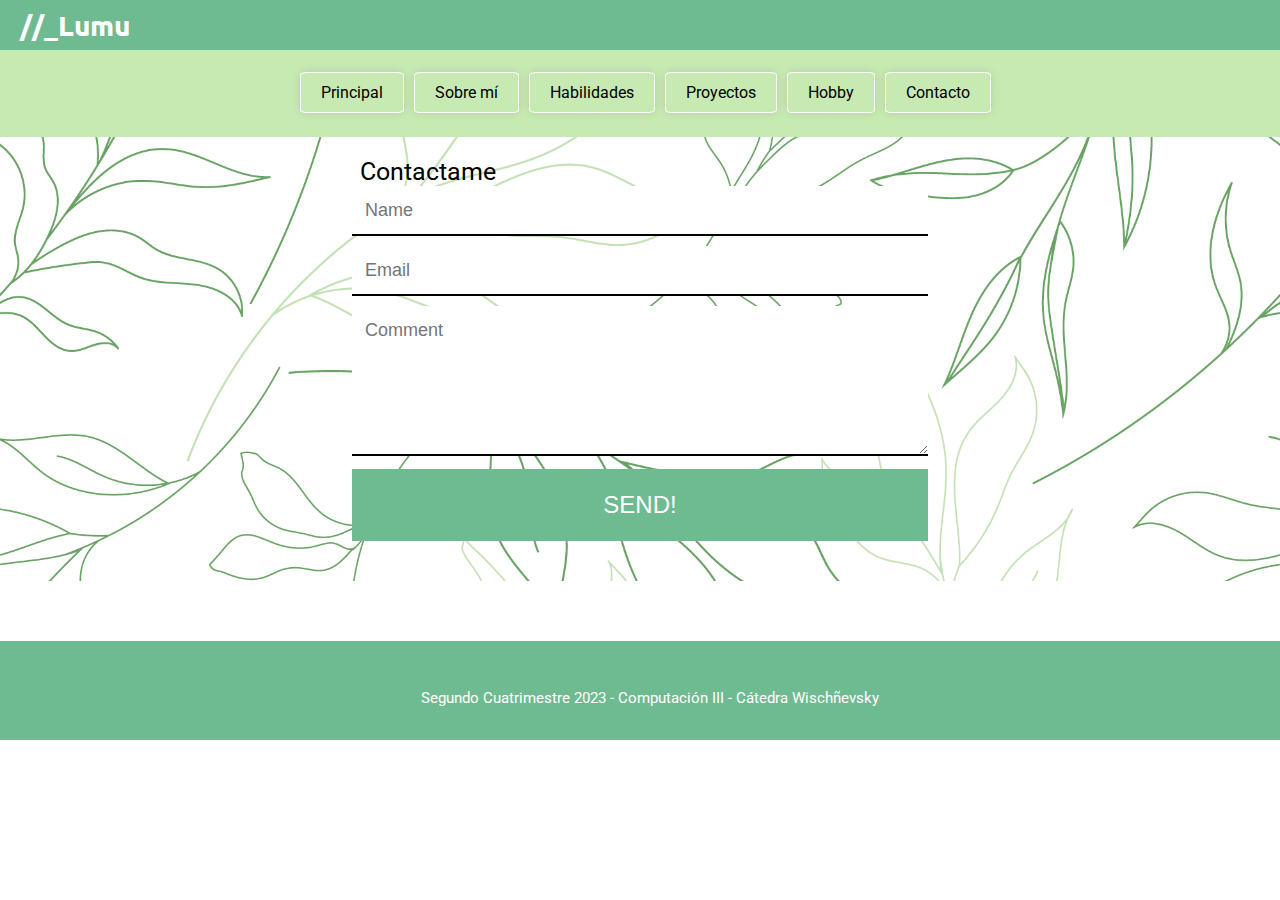
==== contacto.html @ 24eb62c8 "Corregí la posición de algunos elementos, avancé con el form y cambie algunos aspectos." ====
<!doctype html>
<html>
<head>
<meta charset="utf-8">
<title>Mi Curr&iacute;culum Vitae - Muñoz</title>
<link href="estilos.css" rel="stylesheet" type="text/css">
<link rel="icon" href="img/faviconflor.ico">
</head>
<body>
	<header id="cabecera">
		<h1>//_Lumu</h1> 
	</header>
	<nav class="botonera">
		<ul>
			<li><a href="index.html">Principal</a></li>
			<li><a href="#sobremi">Sobre m&iacute;</a></li> 
			<li><a href="#habilidades">Habilidades</a></li>	
			<li><a href="#proyectos">Proyectos</a></li>
			<li><a href="#hobby">Hobby</a></li>
			<li><a href="paginas/contacto.html">Contacto</a></li>	
		</ul>
	</nav>
	<article class="formulario">
		<div class="form">
			<h7>Contactame</h7>
		<form action="/send_email.php" method="post">
			<p class="name">
				<input name="name" type="text" class="feedback-input" placeholder="Name" id="name" />
			</p>
			<p class="email">
				<input name="email" type="text" class="feedback-input" id="email" placeholder="Email" />
			</p>

			<p class="text">
				<textarea name="text" class="feedback-input" id="comment" placeholder="Comment"></textarea>
			</p>

			<div class="submit">
				<input type="submit" value="SEND!" id="button-blue" />
			</div>
		</form>
		</div>
	</article>
</body>
<footer>
	<aside>
		<p>Segundo Cuatrimestre 2023 - Computación III - Cátedra Wischñevsky</p>
	</aside>
</footer>
</html>
---- estilos.css ----
@charset "utf-8";
/* CSS Document */
@import url("https://fonts.googleapis.com/css2?family=Ubuntu:wght@500&display=swap");

@import url('https://fonts.googleapis.com/css2?family=Roboto&family=Ubuntu:wght@500&display=swap');

*{
	margin: 0px;
	padding: 0px;
}

/*Cabecera*/

#cabecera {
	width: 100%;
	background-color:#6EBB91;
	height:50px;
	padding: inherit;
}

/*Header*/

header {
	background-color: white;
	padding: 10px 20px;
	display: flex;
	justify-content: space-between;
	align-items: center;
}

h1 {
	margin:0px 0px 0px 20px;
	font-size: 28px;
	color:white;
	font-family: "Ubuntu", "sans-serif";
}

/*Botonera*/

.botonera {
	width: 100%;
	height: 50px;
	background-color:#C7E9B2;
	padding: 12px 0px 25px 0px;
	position:sticky;
	top: 0px;
}

li {
	font-family: Nunito, Saira, Roboto, "sans-serif";
	font-family: 'Roboto', sans-serif;
}

nav ul {
	list-style: none;
	display: flex;
	justify-content: center;
	
}

.botonera a {
	text-decoration: none;
	display: flex;
	flex-direction: row;
	color: #000000;
	padding: 10px 20px;
	margin: 10px 0px 10px 10px;
	border: 1.5px solid white;
	box-shadow: 0 0 10px rgba(0, 0, 0, 0.1);
	font-family: Nunito, Saira, Roboto, "sans-serif";
	font-family: 'Roboto', sans-serif;
	border-radius: 7%;
}

.botonera a:hover {
	color: #FFFFFF;
	background-color:#A9D898;
}

.botonera a:active {
	background-color:#6EBB91;
	color: #FFFFFF; 
}

/*Perfil*/

.container {
	max-width: 715px;
	height: 500px;
	margin: 40px auto;
	padding: 20px;
	box-shadow: 0 0 10px rgba(0, 0, 0, 0.1);
}

ul.informacion {
	padding-top: 20px;
	list-style: none;
	line-height: 23px;
}

.profile-image {
	float: left;
	width: 400px;
	height: 500px;
	border-radius: 5%;
	overflow: hidden;
	margin-right: 20px;
}

.profile-image img {
	width: 100%;
	height: 100%;
	object-fit:cover;
}

.info {
	margin-left: 210px;
}

h2 {
	padding:180px 0px 0px 100px;
	font-size: 26px;
}

p {
	font-family: Nunito, Saira, Roboto, "sans-serif";
	font-family: 'Roboto', sans-serif;
}

h2 {
	font-family: "Ubuntu", "sans-serif";
	font-size: 30px;
	font-weight:600px;
	font-style: normal;
	text-decoration:inherit;
}

@font-face {
	font-family: "Ubuntu";
	src:url("fonts/Ubuntu-Medium.ttf") formar('truetype');
	font-weight: normal;
	font-style: normal;
}

/*Datos sobre mi*/

section {
	padding: 40px;
	max-width: 10%;
	margin: 20px;
	box-shadow: 0 0 10px rgba(0, 0, 0, 0.1);
}


.cards {
	display: flex;
	flex-direction: row;
	flex: wrap;
	justify-content: center;
}

h3 {
	font-family: "Ubuntu", "sans-serif";
	font-size: 24px;
	margin-bottom: 20px;
}

p {
	font-size: 15px;
	line-height: 1.6;
}

/*Skills*/

.habilidad {
	display: flex;
	flex-direction: column;
	margin: 40px auto;
	max-width: 1200px;
	padding: 20px;
	box-shadow: 0 0 10px rgba(0, 0, 0, 0.1);
	background-color: #FFFFFF;
}

h4 { 
	font-family: "Ubuntu", "sans-serif";
	font-size: 24px;
	margin: 30px 60px 60px;
}

.habilidad-etiqueta {
	font-family: "Roboto", "sans-serif";
		
}

.habilidad-barra {
  width: 100%;
  background-color: #f0f0f0;
  height: 20px;
  border-radius: 10px;
  margin-top: 5px;
}

.progreso {
  height: 100%;
  width: 0;
  border-radius: 10px;
}

.photoshop-progreso {
  background-color: #6EBB91;
  animation: fill-progress 4s ease forwards;
}

.illustrator-progreso {
  background-color: #6EBB91;
  animation: fill-progress 4s ease forwards;
  animation-delay: 0.5s; 
}

.indesign-progreso {
  background-color: #6EBB91;
  animation: fill-progress 4s ease forwards;
  animation-delay: 1s; 
}

.html-progreso {
  background-color: #6EBB91;
  animation: fill-progress 4s ease forwards;
  animation-delay: 1.5s; 
}

@keyframes fill-progress {
  from { width: 0; }
  to { width: 100%; }
}

/*Proyectos*/

.trabajos {
	padding: 50px 0px 50px 0px;
	background-color:#C7E9B2;
	margin: 60px 0px;
	display: flex;
	flex-direction:row;
	justify-content: center;
}

h5 {
	color:#000000;
	font-family: "Ubuntu", "sans-serif";
	font-size: 24px;
	padding: 0px 60px
}

.contenido h3 {
	color: #529E79;
	margin: 25px 0px 7px 0px;
	line-height: 20px;
	font-size: 18px;
}

.contenido p{
	font-size: 14px;
	font-weight: 400;
	line-height: 20px;
	margin: 5px 60px 5px 15px;
	max-width: 70%;
}

.tps {
	display: flex;
	justify-content: center;
	flex-wrap:wrap;
}

.caja img{
	border: 1.5px solid white;
	box-shadow: 0 0 10px rgba(0, 0, 0, 0.3);
}

img {
  transition: transform 0.2s ease;
}

img:hover {
  transform: scale(1.1);
}

.a {
	flex-grow: 0;
	order:3; 
}

.b {
	flex-grow: 0;
	order:2; 
}

.c {
	margin-right: -68px;
	flex-grow: 0;
	order:1;
}

.d {
	flex-grow: 0;
	margin-top: 40px;
	order:4;
}

.e {
	flex-grow: 0;
	margin: 40px;
	order:5;
}

.f {
	margin: 40px;
	order:6;
}


h6 {
	font-size: 20px;
	margin-bottom: 20px;
	font-family: "Ubuntu", "sans-serif";
}

aside p {
	margin-top: 40px;
}

/*Video multimedia*/

.video{
	display: flex;
	margin-top: 60px;
	padding: 30px;
	justify-content: center;
}

.contenido-video{
	display: flex;
	padding: 25px 40px 0px 40px;
	align-items:center;
}

.contenido-video video{
	width: 820px;
	height: 462px;
	border-radius: 10px;
	border: 1px solid #8E452D;
	background: #000000;
	box-shadow: 0 0 10px rgba(0, 0, 0, 1);
}

.contenido-info {
	margin: 40px 0px;
	padding: 20px 20px;
}
.contenido-info h4{
	display: flex;
	padding: 10px 5px;
	color:#000000;
	font-size: 30px;
	font-family: "Ubuntu", "sans-serif";
}

.contenido-info p{
	width: 500px;
	display: flex;
	padding: 0px 20px;
	font-family: 'Roboto', sans-serif;
}

/*Formulario*/

.formulario {
	background-image:url("img/patron.png");
	background-size: cover;
	font-family: "Nunito, Saira, Roboto" , sans-serif;
	width: 100%;
}

h7 {
text-align: center;
color: black;
margin: 40px;
font-family: 'Roboto', sans-serif;
font-size: 25px;
padding: 0px;

}

.form {
height: auto;
width: 50%;
font-family: "Nunito, Saira, Roboto",sans-serif;
margin: 0 auto;
margin-top: 0px;
padding: 20px;
border-radius: 15px;
}

form {
font-family: "Nunito, Saira, Roboto",sans-serif;
padding: 0;
width: 90%;
border-radius: 15px;
margin: 0 auto;
margin-bottom: 20px;
}

.feedback-input {
color: #000;
font-family: "Nunito, Saira, Roboto",sans-serif;
font-weight: 400;
font-size: 18px;
line-height: 22px;
background-color: none;
padding: 13px 13px 13px 13px;
margin-bottom: 10px;
width: 100%;
box-sizing: border-box;
border-bottom: 2px solid #000000;
border-top: none;
border-left: none;
border-right: none;
}

.feedback-input:focus {
color: #6EBB91;
transition: .4s ease;
outline: none;
border-bottom: 2px solid black;
padding: 13px 13px 13px 13px;
}

.focused {
  color: #6EBB91;
  border: #6EBB91 solid 3px;
}

textarea {
width: 100%;
height: 150px;
line-height: 150%;
resize: vertical;
}

#button-blue {
font-family: "Nunito, Saira, Roboto",sans-serif;
font-weight: 400;
width: 100%;
border: none;
cursor: pointer;
background-color: #6EBB91;
color: white;
font-size: 24px;
padding-top: 22px;
padding-bottom: 22px;
margin-top: -4px;
transition: .3s ease;
}

#button-blue:hover {
background-color: rgba(0, 0, 0, 0);
color: black;
background: #6EBB91;
}

.submit:hover {
color: #6EBB91;
}
/*Footer*/

footer {
	display: flex;
	background-color: #6EBB91;
	padding: 5px 0px 30px 20px;
	justify-content: center;
	margin-top: 60px;
	color: white;
}
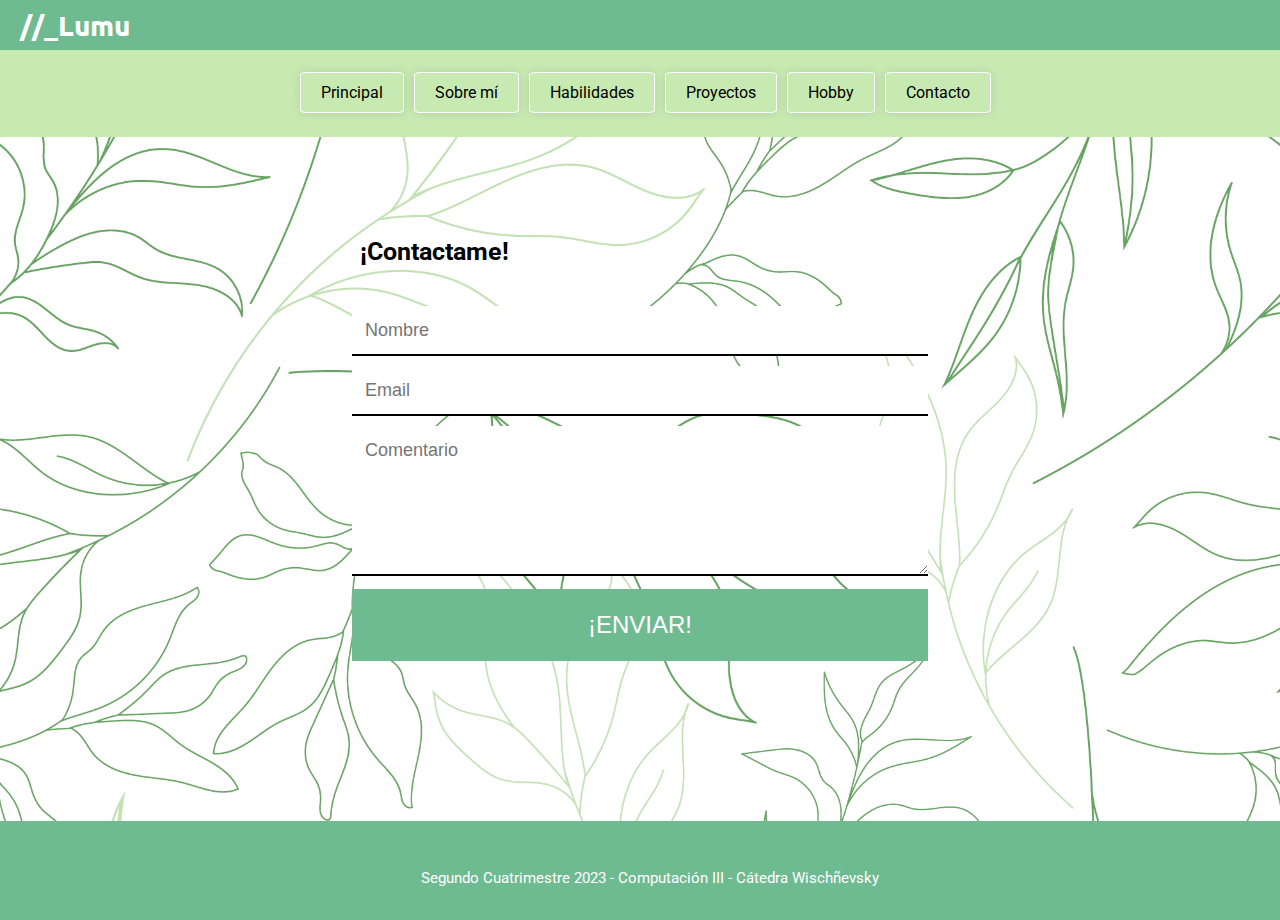
==== commit 25aeca8d: "Agregue una galeria en la parte de proyectos y solucione algunos inconvenientes." ====
--- a/contacto.html
+++ b/contacto.html
@@ -22,29 +22,29 @@
 	</nav>
 	<article class="formulario">
 		<div class="form">
-			<h7>Contactame</h7>
+			<h7><strong>¡Contactame!</strong></h7>
 		<form action="/send_email.php" method="post">
 			<p class="name">
-				<input name="name" type="text" class="feedback-input" placeholder="Name" id="name" />
+				<input name="name" type="text" class="feedback-input" placeholder="Nombre" id="name" />
 			</p>
 			<p class="email">
 				<input name="email" type="text" class="feedback-input" id="email" placeholder="Email" />
 			</p>
 
 			<p class="text">
-				<textarea name="text" class="feedback-input" id="comment" placeholder="Comment"></textarea>
+				<textarea name="text" class="feedback-input" id="comment" placeholder="Comentario"></textarea>
 			</p>
 
 			<div class="submit">
-				<input type="submit" value="SEND!" id="button-blue" />
+				<input type="submit" value="¡ENVIAR!" id="button-blue" />
 			</div>
 		</form>
 		</div>
 	</article>
-</body>
 <footer>
 	<aside>
 		<p>Segundo Cuatrimestre 2023 - Computación III - Cátedra Wischñevsky</p>
 	</aside>
 </footer>
+</body>
 </html>
--- a/estilos.css
+++ b/estilos.css
@@ -144,13 +144,12 @@
 
 /*Datos sobre mi*/
 
-section {
+.yo, .educo, .lenguaje, .dedicacion {
 	padding: 40px;
 	max-width: 10%;
 	margin: 20px;
 	box-shadow: 0 0 10px rgba(0, 0, 0, 0.1);
 }
-
 
 .cards {
 	display: flex;
@@ -232,7 +231,7 @@
 
 @keyframes fill-progress {
   from { width: 0; }
-  to { width: 100%; }
+  to { width: 50%; }
 }
 
 /*Proyectos*/
@@ -298,25 +297,21 @@
 }
 
 .c {
-	margin-right: -68px;
 	flex-grow: 0;
 	order:1;
 }
 
 .d {
 	flex-grow: 0;
-	margin-top: 40px;
 	order:4;
 }
 
 .e {
 	flex-grow: 0;
-	margin: 40px;
 	order:5;
 }
 
 .f {
-	margin: 40px;
 	order:6;
 }
 
@@ -331,11 +326,91 @@
 	margin-top: 40px;
 }
 
+/*Galeria proyecto abuela*/
+
+#miniaturas {
+	display: flex;
+	justify-content: center;
+	background:#EDEDED;
+	width: auto;
+}
+
+#galeria {
+	display: none;
+	width: 100%;
+	justify-content: center;
+	height: 100vh;
+	background-color: #000000;
+	position: absolute;
+	top: 0;
+	z-index: 10;
+}
+
+#galeria-oculta {
+	display: flex;
+	width: 100%;
+	max-width: 1450px;
+	overflow: hidden;
+	z-index: 20;
+}
+
+.fraccion-galeria {
+	display: flex;
+	align-items: center;
+	background-repeat: no-repeat;
+	background-position: center;
+	background-size: contain;
+	width: 100%;
+	min-width: 1450px;
+	height: 100vh;
+	justify-content: space-between;
+}
+
+.primer-ultima-flecha {
+	visibility: hidden;
+}
+
+.close {
+	position: absolute;
+	top: 10px;
+	right: 2%;
+}
+
+#foto-1 {
+	background-image: url("img/abuela1.jpg");
+}
+
+#foto-2 {
+	background-image: url("img/abuela2.jpg")
+}
+
+#foto-3 {
+	background-image:url("img/abuela3.jpg");
+}
+
+#foto-4 {
+	background-image:url("img/abuela4.jpg")
+}
+
+#foto-5 {
+	background-image:url("img/abuela5.jpg")
+}
+
+#fondo-galeria {
+	background-color: black;
+	opacity: 0.9;
+	position: fixed;
+	top: 0;
+	width: 100%;
+	height: 100vh;
+	z-index: 0;
+}
+
 /*Video multimedia*/
 
 .video{
 	display: flex;
-	margin-top: 60px;
+	margin: 40px 0px 60px;
 	padding: 30px;
 	justify-content: center;
 }
@@ -361,7 +436,8 @@
 }
 .contenido-info h4{
 	display: flex;
-	padding: 10px 5px;
+	justify-content: center;
+	padding: 10px 0px;
 	color:#000000;
 	font-size: 30px;
 	font-family: "Ubuntu", "sans-serif";
@@ -399,13 +475,13 @@
 font-family: "Nunito, Saira, Roboto",sans-serif;
 margin: 0 auto;
 margin-top: 0px;
-padding: 20px;
+padding: 100px;
 border-radius: 15px;
 }
 
 form {
 font-family: "Nunito, Saira, Roboto",sans-serif;
-padding: 0;
+padding: 40px 0px;
 width: 90%;
 border-radius: 15px;
 margin: 0 auto;
@@ -480,6 +556,22 @@
 	background-color: #6EBB91;
 	padding: 5px 0px 30px 20px;
 	justify-content: center;
-	margin-top: 60px;
+	margin-top: 0px;
 	color: white;
+}
+
+/*Media Responsive*/
+
+@media screen and (max-width:600px) {
+	body {
+		font-size: 0.75em;
+	}
+	
+	.botonera {
+		padding: 10px;
+	}
+	
+	main {
+		flex-direction: column;
+	}
 }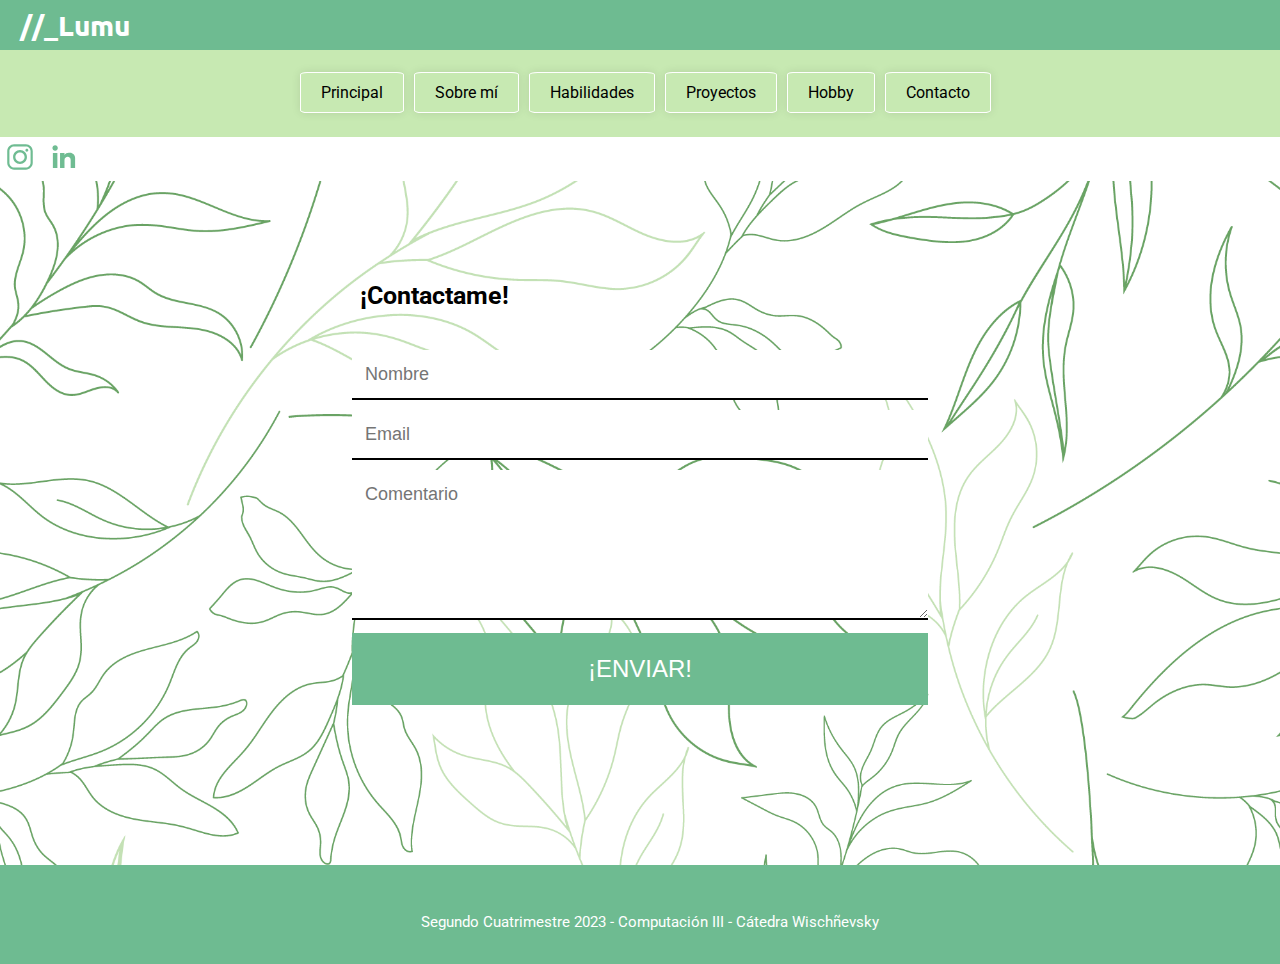
==== commit 718ed1bb: "Avances para ultima correccion" ====
--- a/contacto.html
+++ b/contacto.html
@@ -20,10 +20,14 @@
 			<li><a href="paginas/contacto.html">Contacto</a></li>	
 		</ul>
 	</nav>
+	<section class="redes">
+		<img src="img/instagram.svg" width="40px" height="40px">
+		<img src="img/linkedin.svg" width="40px" height="40px">
+	</section>
 	<article class="formulario">
 		<div class="form">
 			<h7><strong>¡Contactame!</strong></h7>
-		<form action="/send_email.php" method="post">
+		<form action="https://formspree.io/f/moqoryvw" method="POST">
 			<p class="name">
 				<input name="name" type="text" class="feedback-input" placeholder="Nombre" id="name" />
 			</p>
--- a/estilos.css
+++ b/estilos.css
@@ -8,6 +8,11 @@
 	margin: 0px;
 	padding: 0px;
 }
+/*fijate que en las fotos en las de abajo tener margenes de 40 px que hace que no te quede bien el flex wrap.
+@keyframes fill-progress { /*en este caso para que no llegue la barra completa de habilidades tendrias que poner en vez de 100%, 90%.
+en el formulario tener que borrar
+.formulario {
+    background-image: url(img/patron.png);*/
 
 /*Cabecera*/
 
@@ -229,7 +234,7 @@
   animation-delay: 1.5s; 
 }
 
-@keyframes fill-progress {
+@keyframes fill-progress { /*en este caso para que no llegue la barra completa de habilidades tendrias que poner en vez de 100%, 90%*/
   from { width: 0; }
   to { width: 50%; }
 }
@@ -574,4 +579,4 @@
 	main {
 		flex-direction: column;
 	}
-}+}
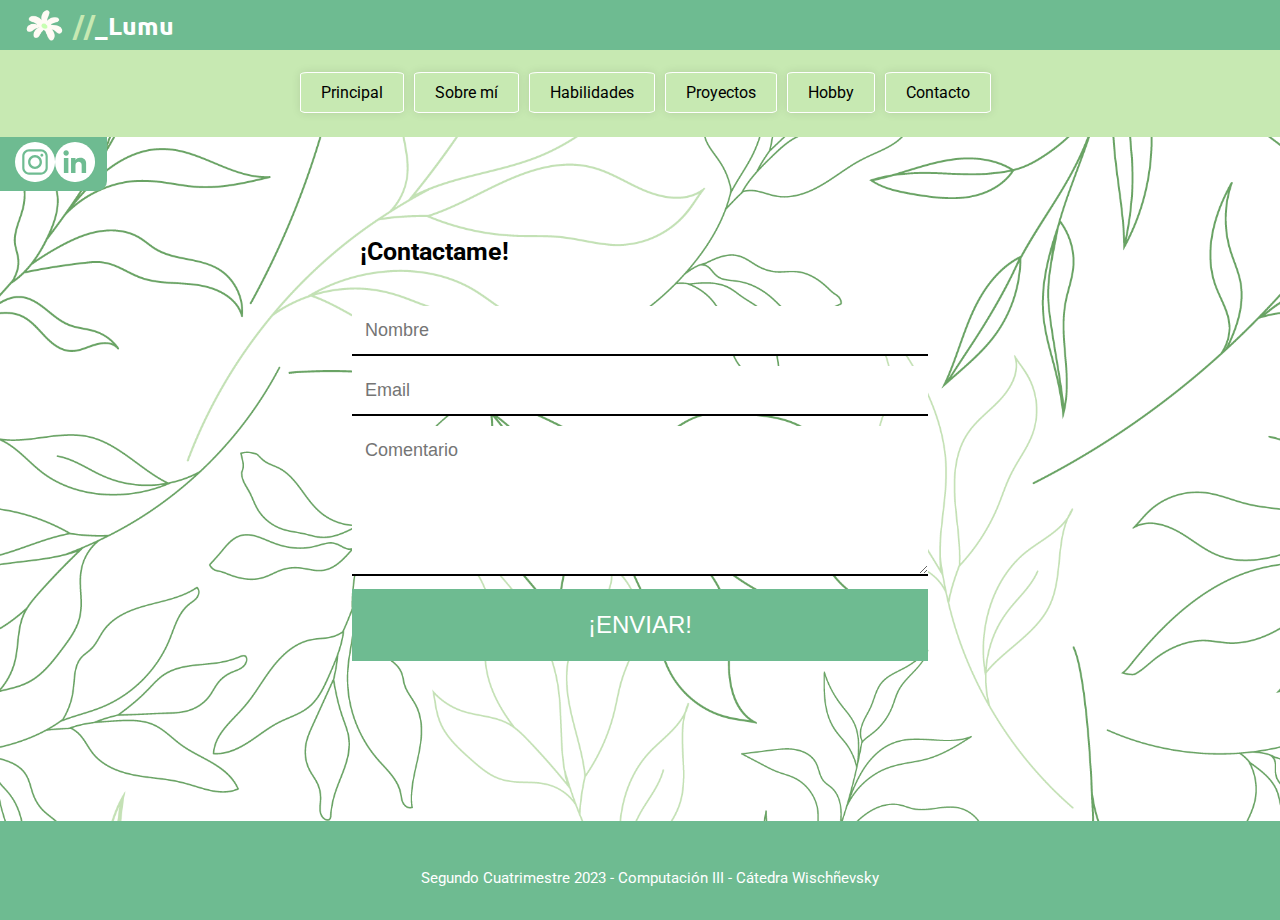
==== commit 9a2a672f: "Termine la seccion de galeria y agregue algunas cosas mas, aun falta el media." ====
--- a/contacto.html
+++ b/contacto.html
@@ -8,7 +8,8 @@
 </head>
 <body>
 	<header id="cabecera">
-		<h1>//_Lumu</h1> 
+		<img src="img/icono.svg" width="38px" height="38px">
+		<h1><span style="color:#C7E9B2">//</span>_Lumu</h1> 
 	</header>
 	<nav class="botonera">
 		<ul>
@@ -20,10 +21,16 @@
 			<li><a href="paginas/contacto.html">Contacto</a></li>	
 		</ul>
 	</nav>
-	<section class="redes">
-		<img src="img/instagram.svg" width="40px" height="40px">
-		<img src="img/linkedin.svg" width="40px" height="40px">
-	</section>
+		<article>
+		<ul class="redes">
+			<a href="https://www.instagram.com/ayelen.lu/" target="_blank">
+				<li><img src="img/instagram.svg" width="40px" height="40px" alt="in"></li>
+			</a>
+			<a href="https://www.linkedin.com/in/luc%C3%ADa-ayel%C3%A9n-mu%C3%B1oz-105873285/" target="_blank">	
+				<li><img src="img/linkedin.svg" width="40px" height="40px" alt="in"></li>
+			</a>
+		</ul>
+	</article>
 	<article class="formulario">
 		<div class="form">
 			<h7><strong>¡Contactame!</strong></h7>
--- a/estilos.css
+++ b/estilos.css
@@ -4,15 +4,12 @@
 
 @import url('https://fonts.googleapis.com/css2?family=Roboto&family=Ubuntu:wght@500&display=swap');
 
+
 *{
 	margin: 0px;
 	padding: 0px;
-}
-/*fijate que en las fotos en las de abajo tener margenes de 40 px que hace que no te quede bien el flex wrap.
-@keyframes fill-progress { /*en este caso para que no llegue la barra completa de habilidades tendrias que poner en vez de 100%, 90%.
-en el formulario tener que borrar
-.formulario {
-    background-image: url(img/patron.png);*/
+	cursor: url("img/navegacion.png"),auto; 
+}
 
 /*Cabecera*/
 
@@ -29,13 +26,16 @@
 	background-color: white;
 	padding: 10px 20px;
 	display: flex;
-	justify-content: space-between;
 	align-items: center;
 }
 
+#cabecera img {
+	padding: 0px 0px 0px 25px;
+}
+
 h1 {
-	margin:0px 0px 0px 20px;
-	font-size: 28px;
+	margin:0px 0px 0px 10px;
+	font-size: 25px;
 	color:white;
 	font-family: "Ubuntu", "sans-serif";
 }
@@ -87,6 +87,23 @@
 	color: #FFFFFF; 
 }
 
+.redes {
+	position: absolute;
+	text-decoration: none;
+	display: flex;
+	align-content: center;
+	justify-content:space-around;
+	background-color: #6EBB91;
+	width: 6%;
+	height: 44px;
+	padding: 5px 15px;
+	border-bottom-right-radius: 10px; 
+}
+
+article ul {
+	list-style: none;
+}
+
 /*Perfil*/
 
 .container {
@@ -212,29 +229,45 @@
 }
 
 .photoshop-progreso {
-  background-color: #6EBB91;
-  animation: fill-progress 4s ease forwards;
+	background-color: #6EBB91;
+	animation: progreso-ps 4s ease forwards;
+	animation-delay: 2s; 
 }
 
 .illustrator-progreso {
-  background-color: #6EBB91;
-  animation: fill-progress 4s ease forwards;
-  animation-delay: 0.5s; 
+	background-color: #6EBB91;
+	animation: progreso-ai 4s ease forwards;
+	animation-delay: 3s; 
 }
 
 .indesign-progreso {
-  background-color: #6EBB91;
-  animation: fill-progress 4s ease forwards;
-  animation-delay: 1s; 
+	background-color: #6EBB91;
+	animation: progreso-id 4s ease forwards;
+	animation-delay: 4s; 
 }
 
 .html-progreso {
-  background-color: #6EBB91;
-  animation: fill-progress 4s ease forwards;
-  animation-delay: 1.5s; 
-}
-
-@keyframes fill-progress { /*en este caso para que no llegue la barra completa de habilidades tendrias que poner en vez de 100%, 90%*/
+	background-color: #6EBB91;
+	animation: progreso-dw 4s ease forwards;
+	animation-delay: 5s; 
+}
+
+@keyframes progreso-ps {
+  from { width: 0; }
+  to { width: 70%; }
+}
+
+@keyframes progreso-ai {
+  from { width: 0; }
+  to { width: 85%; }
+}
+
+@keyframes progreso-id {
+  from { width: 0; }
+  to { width: 75%; }
+}
+
+@keyframes progreso-dw {
   from { width: 0; }
   to { width: 50%; }
 }
@@ -244,7 +277,7 @@
 .trabajos {
 	padding: 50px 0px 50px 0px;
 	background-color:#C7E9B2;
-	margin: 60px 0px;
+	margin: 60px 0px 0px;
 	display: flex;
 	flex-direction:row;
 	justify-content: center;
@@ -274,7 +307,7 @@
 
 .tps {
 	display: flex;
-	justify-content: center;
+	justify-content:center;
 	flex-wrap:wrap;
 }
 
@@ -292,37 +325,39 @@
 }
 
 .a {
+	width: 30%;
 	flex-grow: 0;
 	order:3; 
 }
 
 .b {
+	width: 30%;
 	flex-grow: 0;
 	order:2; 
 }
 
 .c {
+	width: 30%;
 	flex-grow: 0;
 	order:1;
 }
 
 .d {
+	padding: 50px;
+	width: 20%;
 	flex-grow: 0;
 	order:4;
 }
 
 .e {
+	padding: 50px;
+	width: 30%;
 	flex-grow: 0;
 	order:5;
 }
 
-.f {
-	order:6;
-}
-
-
 h6 {
-	font-size: 20px;
+	font-size: 30px;
 	margin-bottom: 20px;
 	font-family: "Ubuntu", "sans-serif";
 }
@@ -336,8 +371,27 @@
 #miniaturas {
 	display: flex;
 	justify-content: center;
-	background:#EDEDED;
-	width: auto;
+	flex-wrap: wrap;
+	background:#25140C;
+	height: 250px;
+}
+
+.seccion {
+	height: 10px;
+	display: flex;
+	justify-content: center;
+	background:#25140C;
+	padding: 50px;
+}
+
+h8 {
+	font-family: "Ubuntu", "sans-serif";
+	color: #FFFFFF;
+	font-size: 20px;
+}
+
+.seccion p {
+	font-size:14px;
 }
 
 #galeria {
@@ -430,7 +484,7 @@
 	width: 820px;
 	height: 462px;
 	border-radius: 10px;
-	border: 1px solid #8E452D;
+	border: 4px solid #C7E9B2;
 	background: #000000;
 	box-shadow: 0 0 10px rgba(0, 0, 0, 1);
 }
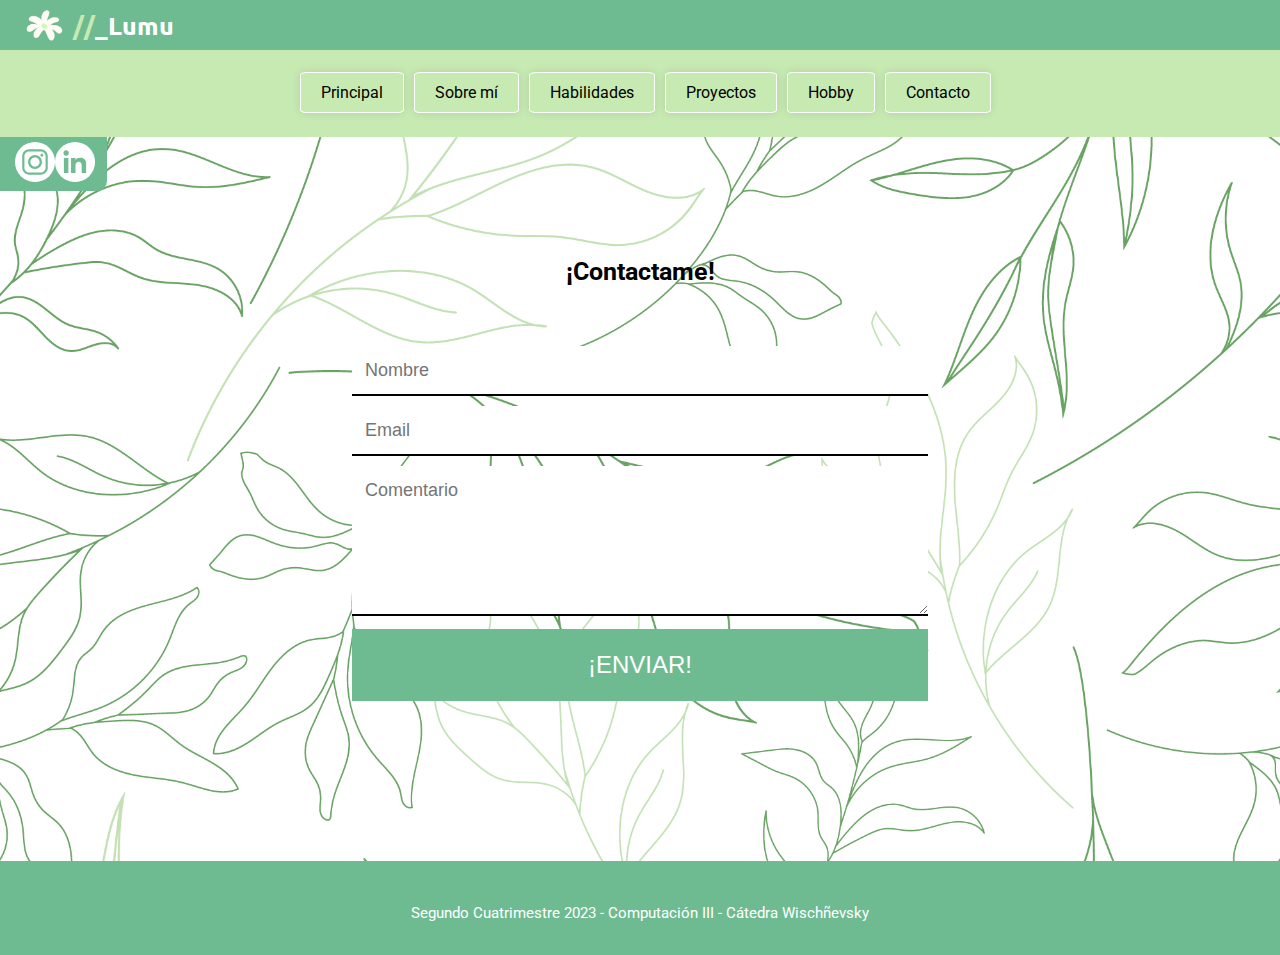
==== commit e02d9ed8: "Entrega final TP1 Parte 2." ====
--- a/contacto.html
+++ b/contacto.html
@@ -5,11 +5,12 @@
 <title>Mi Curr&iacute;culum Vitae - Muñoz</title>
 <link href="estilos.css" rel="stylesheet" type="text/css">
 <link rel="icon" href="img/faviconflor.ico">
+<meta name="viewport" content="width=device-width, initial-scale=1.0">
 </head>
 <body>
 	<header id="cabecera">
 		<img src="img/icono.svg" width="38px" height="38px">
-		<h1><span style="color:#C7E9B2">//</span>_Lumu</h1> 
+			<h1><span style="color:#C7E9B2">//</span>_Lumu</h1> 
 	</header>
 	<nav class="botonera">
 		<ul>
@@ -22,32 +23,30 @@
 		</ul>
 	</nav>
 		<article>
-		<ul class="redes">
-			<a href="https://www.instagram.com/ayelen.lu/" target="_blank">
-				<li><img src="img/instagram.svg" width="40px" height="40px" alt="in"></li>
-			</a>
-			<a href="https://www.linkedin.com/in/luc%C3%ADa-ayel%C3%A9n-mu%C3%B1oz-105873285/" target="_blank">	
-				<li><img src="img/linkedin.svg" width="40px" height="40px" alt="in"></li>
-			</a>
-		</ul>
-	</article>
-	<article class="formulario">
-		<div class="form">
-			<h7><strong>¡Contactame!</strong></h7>
-		<form action="https://formspree.io/f/moqoryvw" method="POST">
-			<p class="name">
-				<input name="name" type="text" class="feedback-input" placeholder="Nombre" id="name" />
-			</p>
-			<p class="email">
-				<input name="email" type="text" class="feedback-input" id="email" placeholder="Email" />
-			</p>
-
-			<p class="text">
-				<textarea name="text" class="feedback-input" id="comment" placeholder="Comentario"></textarea>
-			</p>
-
+			<ul class="redes">
+				<a href="https://www.instagram.com/ayelen.lu/" target="_blank">
+					<li><img src="img/instagram.svg" width="40px" height="40px" alt="in"></li>
+				</a>
+				<a href="https://www.linkedin.com/in/luc%C3%ADa-ayel%C3%A9n-mu%C3%B1oz-105873285/" target="_blank">	
+					<li><img src="img/linkedin.svg" width="40px" height="40px" alt="in"></li>
+				</a>
+			</ul>
+		</article>
+		<article class="formulario">
+			<div class="form">
+				<h7><strong>¡Contactame!</strong></h7>
+					<form action="https://formspree.io/f/moqoryvw" method="POST">
+					<p class="name">
+						<input name="name" type="text" class="feedback-input" placeholder="Nombre" id="name" />
+					</p>
+					<p class="email">
+						<input name="email" type="text" class="feedback-input" id="email" placeholder="Email" />
+					</p>
+					<p class="text">
+						<textarea name="text" class="feedback-input" id="comment" placeholder="Comentario"></textarea>
+					</p>
 			<div class="submit">
-				<input type="submit" value="¡ENVIAR!" id="button-blue" />
+				<input type="submit" value="¡ENVIAR!" id="boton-verde" />
 			</div>
 		</form>
 		</div>
--- a/estilos.css
+++ b/estilos.css
@@ -275,9 +275,9 @@
 /*Proyectos*/
 
 .trabajos {
-	padding: 50px 0px 50px 0px;
+	padding: 70px 0px 20px 0px;
 	background-color:#C7E9B2;
-	margin: 60px 0px 0px;
+	margin: 90px 0px 0px;
 	display: flex;
 	flex-direction:row;
 	justify-content: center;
@@ -519,9 +519,11 @@
 }
 
 h7 {
+display: flex;
+justify-content: center;
 text-align: center;
 color: black;
-margin: 40px;
+margin: 20px;
 font-family: 'Roboto', sans-serif;
 font-size: 25px;
 padding: 0px;
@@ -584,7 +586,7 @@
 resize: vertical;
 }
 
-#button-blue {
+#boton-verde {
 font-family: "Nunito, Saira, Roboto",sans-serif;
 font-weight: 400;
 width: 100%;
@@ -599,7 +601,7 @@
 transition: .3s ease;
 }
 
-#button-blue:hover {
+#boton-verde:hover {
 background-color: rgba(0, 0, 0, 0);
 color: black;
 background: #6EBB91;
@@ -613,24 +615,79 @@
 footer {
 	display: flex;
 	background-color: #6EBB91;
-	padding: 5px 0px 30px 20px;
-	justify-content: center;
-	margin-top: 0px;
+	padding: 0px 0px 30px 0px;
+	justify-content: center;
 	color: white;
 }
 
 /*Media Responsive*/
 
 @media screen and (max-width:600px) {
+	
+	header {
+		padding: 10px;
+		display: flex;
+		align-items: center;
+		justify-content:flex-start;
+	}
+	
+	.botonera {
+		width: 100%;
+		padding: 10px 0px 90px;
+		height: 30px;
+	}
+	
+		nav, ul, li {
+		display: flex;
+		flex-direction: row;
+		flex-wrap: wrap;
+		justify-content:center;
+	}
+	
 	body {
-		font-size: 0.75em;
-	}
-	
-	.botonera {
-		padding: 10px;
-	}
-	
-	main {
+		font-size: 0.70em;
+		paddding:30px 30px;
+		background-size: 200% auto;
+	}
+	
+	.redes {
+		display: flex;
+		flex-direction: row;
+		justify-content: space-around;
+		height:10px;
+		padding: 40px 20px;
+	}
+	
+	.formulario {
 		flex-direction: column;
-	}
-}
+		justify-content: center;
+	}
+	
+	h7 {
+		font-size:0.90em;
+	}
+	
+	.feedback-input {
+		font-size:1em;
+	}
+	
+	#button-blue {
+		font-size:0.70em;
+	}
+	
+	.form {
+		font-size:2.20em; 
+	}
+	
+	footer {
+		padding: 0px 10px 20px 20px;
+		display: flex;
+		justify-content: center;
+		align-content: center;
+	}
+	
+	footer p {
+		padding: 0px 0px 5px;
+		font-size:1.10em;
+	}
+}
